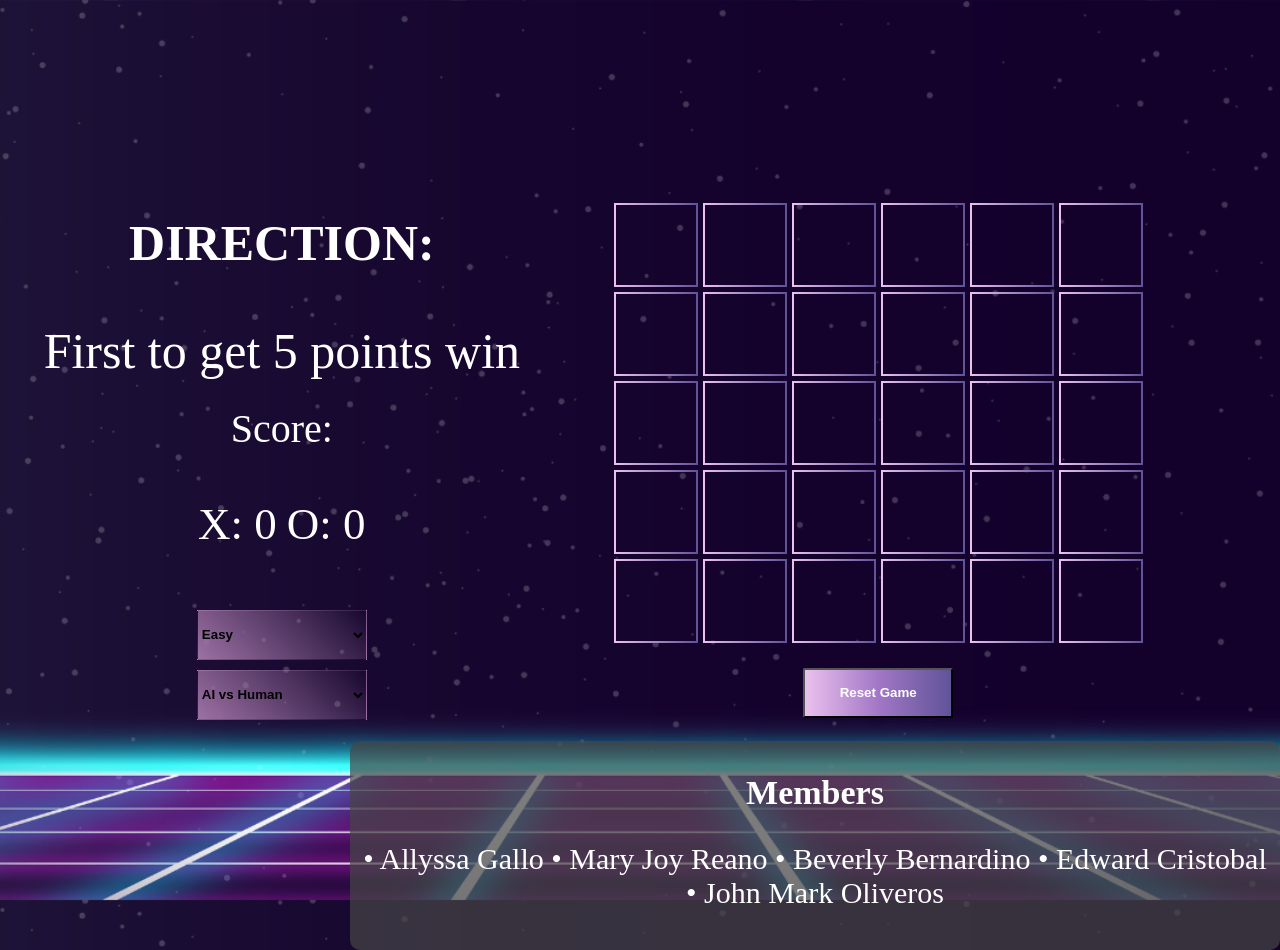
==== index.html @ d745b98a "Add files via upload" ====
<!DOCTYPE html>
<html lang="en">
<head>
    <meta charset="UTF-8">
    <meta name="viewport" content="width=device-width, initial-scale=1.0">
    <title>TIC TAC TOE</title>
    <link rel="stylesheet" href="tictactoe.css">
</head>
<body>
    <audio id="humanTurnSound" src="game.wav"></audio>
    <audio id="aiTurnSound" src="game.wav"></audio>
 
<div style="justify-self: center;">
    <h1>DIRECTION:</h1>
    <p style="color: white; font-size: 50px; margin-bottom: 10px; text-align: center;">First to get 5 points win</p>
   
   <div style="
">
        <p style="color: white;font-size: 40px;margin-top: 25px;text-align: center;margin-bottom: .5px;">Score:</p>
        <div style="display: flex;justify-content: center;align-items: center;">
            <p style="color: white;font-size: 45px;margin-right: 10px;">X: <span id="scoreX">0</span></p>
        <p style="color: white;font-size: 45px;">O: <span id="scoreO">0</span></p>
 
        </div>
    </div>
    <div style="
        text-align: center;
        margin-top: 15px;
    ">
        <select id="category">
            <option value="Easy">Easy</option>
            <option value="Difficult">Difficult</option>
            <option value="Expert">Expert</option>
        </select>
 
        <div style="margin-top: 10px;">
            <select id="players">
                <option value="AIvsHuman">AI vs Human</option>
                <option value="HumanvsHuman">Human vs Human</option>
            </select>
        </div>
    </div>
</div>
 
<div class="container" style="">
    <div id="game-container">
        <div id="board" class="board">
        </div>
    </div>
   
<button id="reset-button" onclick="resetGame()" style="
        color: white;
        margin-top: 25px;
        font-weight: 900;
        background: linear-gradient(to right, #EBC1EE, #A277C6, #605399); /* Add more colors here */
        animation: glow 2s infinite;
        border-radius: 2px;
        width: 150px;
        height: 50px;
">Reset Game</button>

</div>
<div id="popup-container" class="popup-container">
    <div class="popup-content">
        <p id="popup-message"></p>
        <button onclick="closePopup()">OK</button>
    </div>
</div>

<footer style="position: absolute; left: 350px; bottom: -50px;">
    <div style="text-align: center; background-color: rgba(71, 71, 71, 0.7); color: rgb(255, 255, 255); padding: 10px; border-radius: 10px;">
        <h1 style="font-size: 34px;">Members</h1>
        <p style="font-size: 30px; margin-bottom: 30px;">• Allyssa Gallo • Mary Joy Reano • Beverly Bernardino • Edward Cristobal • John Mark Oliveros</p>
    </div>
</footer>


 
 
<script>
   const humanTurnSound = document.getElementById('humanTurnSound');
    const aiTurnSound = document.getElementById('aiTurnSound');
 
const rows = 5;
const columns = 6;
let currentPlayer = 'X';
let gameBoard = Array.from({ length: rows }, () => Array(columns).fill(''));
let scoreX = 0;
let scoreO = 0;
 
 
function createGameBoard() {
    const boardElement = document.getElementById('board');
 
    for (let i = 0; i < rows; i++) {
        for (let j = 0; j < columns; j++) {
            const cell = document.createElement('div');
            cell.classList.add('cell');
            cell.setAttribute('data-row', i);
            cell.setAttribute('data-col', j);
            cell.addEventListener('click', handleCellClick);
            boardElement.appendChild(cell);
        }
    }
}
 

function showPopup(message) {
    const popupContainer = document.getElementById('popup-container');
    const popupMessage = document.getElementById('popup-message');

    popupMessage.textContent = message;
    popupContainer.style.display = 'flex';
}

function closePopup() {
    const popupContainer = document.getElementById('popup-container');
    popupContainer.style.display = 'none';
}


function handleCellClick(event) {
    const clickedCell = event.target;
    const row = Number(clickedCell.getAttribute('data-row'));
    const col = Number(clickedCell.getAttribute('data-col'));
 
    if (gameBoard[row][col] === '') {
        gameBoard[row][col] = currentPlayer;
        clickedCell.textContent = currentPlayer;
 
        if (checkForWinner(row, col)) {
            setTimeout(() => {
                showPopup(`${currentPlayer} wins!`);
                updateScores(currentPlayer);
                resetGame();
            }, 100);
        } else {
            currentPlayer = currentPlayer === 'X' ? 'O' : 'X';
 
             if (document.getElementById('players').value === 'AIvsHuman' && currentPlayer === 'O') {
                aiTurnSound.play(); 
                makeAIMove();
            } else {
                humanTurnSound.play(); 
               
            }
        }
    }
}
 
function makeAIMove() {
    aiTurnSound.play(); 
    
}
 
function checkForWinner(row, col) {
    let countHorizontal = 0;
    for (let i = 0; i < columns; i++) {
        if (gameBoard[row][i] === currentPlayer) {
            countHorizontal++;
            if (countHorizontal >= 6) {
                return true;
            }
        } else {
            countHorizontal = 0;
        }
    }
 
    let countVertical = 0;
    for (let i = 0; i < rows; i++) {
        if (gameBoard[i][col] === currentPlayer) {
            countVertical++;
            if (countVertical >= 5) {
                return true;
            }
        } else {
            countVertical = 0;
        }
    }
 
    let countDiagonal1 = 0;
    for (let i = -Math.min(row, col); i < Math.min(rows - row, columns - col); i++) {
        if (gameBoard[row + i][col + i] === currentPlayer) {
            countDiagonal1++;
            if (countDiagonal1 >= 5) {
                return true;
            }
        } else {
            countDiagonal1 = 0;
        }
    }
 
    if ((row === 1 && col === 0) || (row === 2 && col === 1) ||
        (row === 3 && col === 2) || (row === 4 && col === 3)) {
        let countDiagonal2 = 0;
        for (let i = -Math.min(row, col); i < Math.min(rows - row, columns - col); i++) {
            if (gameBoard[row + i][col + i] === currentPlayer) {
                countDiagonal2++;
                if (countDiagonal2 >= 4) {
                    return true;
                }
            } else {
                countDiagonal2 = 0;
            }
        }
    }
 
    if ((row === 0 && col === 2) || (row === 1 && col === 3) ||
        (row === 2 && col === 4) || (row === 3 && col === 5)) {
        let countDiagonal3 = 0;
        for (let i = -Math.min(row, col); i < Math.min(rows - row, columns - col); i++) {
            if (gameBoard[row + i][col + i] === currentPlayer) {
                countDiagonal3++;
                if (countDiagonal3 >= 4) {
                    return true;
                }
            } else {
                countDiagonal3 = 0;
            }
        }
    }
 
    if ((row === 0 && col === 3) || (row === 1 && col === 4) ||
        (row === 2 && col === 5)) {
        let countDiagonal4 = 0;
        for (let i = -Math.min(row, col); i < Math.min(rows - row, columns - col); i++) {
            if (gameBoard[row + i][col + i] === currentPlayer) {
                countDiagonal4++;
                if (countDiagonal4 >= 3) {
                    return true;
                }
            } else {
                countDiagonal4 = 0;
            }
        }
    }
 
    if ((row === 0 && col === 4) || (row === 1 && col === 5)) {
        let countDiagonal5 = 0;
        for (let i = -Math.min(row, col); i < Math.min(rows - row, columns - col); i++) {
            if (gameBoard[row + i][col + i] === currentPlayer) {
                countDiagonal5++;
                if (countDiagonal5 >= 2) {
                    return true;
                }
            } else {
                countDiagonal5 = 0;
            }
        }
    }
 
    if ((row === 3 && col === 0) || (row === 4 && col === 1)) {
        let countDiagonal6 = 0;
        for (let i = -Math.min(row, col); i < Math.min(rows - row, columns - col); i++) {
            if (gameBoard[row + i][col + i] === currentPlayer) {
                countDiagonal6++;
                if (countDiagonal6 >= 2) {
                    return true;
                }
            } else {
                countDiagonal6 = 0;
            }
        }
    }
 
    if ((row === 2 && col === 0) || (row === 3 && col === 1) || (row === 4 && col === 2)) {
        let countDiagonal7 = 0;
        for (let i = -Math.min(row, col); i < Math.min(rows - row, columns - col); i++) {
            if (gameBoard[row + i][col + i] === currentPlayer) {
                countDiagonal7++;
                if (countDiagonal7 >= 3) {
                    return true;
                }
            } else {
                countDiagonal7 = 0;
            }
        }
    }
    let countDiagonal8 = 0;
    for (let i = -Math.min(row, columns - col - 1); i < Math.min(rows - row, col + 1); i++) {
        if (gameBoard[row + i][col - i] === currentPlayer) {
            countDiagonal8++;
            if (countDiagonal8 >= 5) {
                return true;
            }
        } else {
            countDiagonal8 = 0;
        }
    }
 
    if ((row === 0 && col === 1) || (row === 1 && col === 0)) {
        let countDiagonal9 = 0;
        for (let i = -Math.min(row, columns - col - 1); i < Math.min(rows - row, col + 1); i++) {
            if (gameBoard[row + i][col - i] === currentPlayer) {
                countDiagonal9++;
                if (countDiagonal9 >= 2) {
                    return true;
                }
            } else {
                countDiagonal9 = 0;
            }
        }
    }
 
    if ((row === 0 && col === 2) || (row === 1 && col === 1) || (row === 2 && col === 0)) {
        let countDiagonal10 = 0;
        for (let i = -Math.min(row, columns - col - 1); i < Math.min(rows - row, col + 1); i++) {
            if (gameBoard[row + i][col - i] === currentPlayer) {
                countDiagonal10++;
                if (countDiagonal10 >= 3) {
                    return true;
                }
            } else {
                countDiagonal10 = 0;
            }
        }
    }
 
    if ((row === 0 && col === 3) || (row === 1 && col === 2) || (row === 2 && col === 1) || (row === 3 && col === 0)) {
        let countDiagonal11 = 0;
        for (let i = -Math.min(row, columns - col - 1); i < Math.min(rows - row, col + 1); i++) {
            if (gameBoard[row + i][col - i] === currentPlayer) {
                countDiagonal11++;
                if (countDiagonal11 >= 4) {
                    return true;
                }
            } else {
                countDiagonal11 = 0;
            }
        }
    }
 
    if ((row === 1 && col === 5) || (row === 2 && col === 4) || (row === 3 && col === 3) || (row === 4 && col === 2)) {
        let countDiagonal12 = 0;
        for (let i = -Math.min(row, columns - col - 1); i < Math.min(rows - row, col + 1); i++) {
            if (gameBoard[row + i][col - i] === currentPlayer) {
                countDiagonal12++;
                if (countDiagonal12 >= 4) {
                    return true;
                }
            } else {
                countDiagonal12 = 0;
            }
        }
    }
 
    if ((row === 2 && col === 5) || (row === 3 && col === 4) || (row === 4 && col === 3)) {
        let countDiagonal13 = 0;
        for (let i = -Math.min(row, columns - col - 1); i < Math.min(rows - row, col + 1); i++) {
            if (gameBoard[row + i][col - i] === currentPlayer) {
                countDiagonal13++;
                if (countDiagonal13 >= 3) {
                    return true;
                }
            } else {
                countDiagonal13 = 0;
            }
        }
    }
 
    if ((row === 3 && col === 5) || (row === 4 && col === 4)) {
        let countDiagonal14 = 0;
        for (let i = -Math.min(row, columns - col - 1); i < Math.min(rows - row, col + 1); i++) {
            if (gameBoard[row + i][col - i] === currentPlayer) {
                countDiagonal14++;
                if (countDiagonal14 >= 2) {
                    return true;
                }
            } else {
                countDiagonal14 = 0;
            }
        }
    }
 
    let isDraw = true;
    for (let i = 0; i < rows; i++) {
        for (let j = 0; j < columns; j++) {
            if (gameBoard[i][j] === '') {
                isDraw = false;
                break;
            }
        }
        if (!isDraw) {
            break;
        }
    }
 
    if (isDraw) {
        showPopup('It\'s a draw!');
        resetGame();
        return false; 
    }
 
   
    return false;
}
 
function makeAIMove() {
    let emptyCells = [];
    for (let i = 0; i < rows; i++) {
        for (let j = 0; j < columns; j++) {
            if (gameBoard[i][j] === '') {
                emptyCells.push({ row: i, col: j });
             
            }
        }
    }
 
   
 
    let winningMoves = [];
 
   
 
    if (emptyCells.length > 0) {
        if (document.getElementById('category').value === 'Difficult') {     
            const centerAndEdges = emptyCells.filter(cell => (cell.row === 2 && cell.col === 2) || (cell.row % 2 === 0 && cell.col % 2 === 0));
            const randomIndex = Math.floor(Math.random() * centerAndEdges.length);
            const AIMove = centerAndEdges[randomIndex];
            makeMoveAndUpdateDisplay(AIMove);
 
 
 
 
        } else if (document.getElementById('category').value === 'Expert') {    
            for (let i = 0; i < emptyCells.length; i++) {
                const testMove = emptyCells[i];
                gameBoard[testMove.row][testMove.col] = 'O';
                if (checkForWinner(testMove.row, testMove.col)) {
                    makeMoveAndUpdateDisplay(testMove);
                    updateScores('O');
                    showPopup('O wins!');
                    resetGame();
                    return;
                }
                gameBoard[testMove.row][testMove.col] = '';
            }
 
            for (let i = 0; i < emptyCells.length; i++) {
                const testMove = emptyCells[i];
                gameBoard[testMove.row][testMove.col] = 'X';
                if (checkForWinner(testMove.row, testMove.col)) {
                    makeMoveAndUpdateDisplay(testMove);
                    currentPlayer = 'X'; 
                    return;
                }
                gameBoard[testMove.row][testMove.col] = '';
            }
 
            const randomIndex = Math.floor(Math.random() * emptyCells.length);
            const AIMove = emptyCells[randomIndex];
            makeMoveAndUpdateDisplay(AIMove);
        } else {
            const randomIndex = Math.floor(Math.random() * emptyCells.length);
            const AIMove = emptyCells[randomIndex];
            makeMoveAndUpdateDisplay(AIMove);
        }
    }
}
 
 
function makeMoveAndUpdateDisplay(move) {
    gameBoard[move.row][move.col] = 'O';
    const AICell = document.querySelector(`.cell[data-row="${move.row}"][data-col="${move.col}"]`);
    AICell.textContent = 'O';

    setTimeout(() => {
        if (checkForWinner(move.row, move.col)) {
            updateScores('O');
            showPopup('O wins!');
            resetGame();
        } else {
            currentPlayer = 'X';
        }
    }, 100); 
}


function updateScores(winner) {
    if (winner === 'X') {
        scoreX++;
        document.getElementById('scoreX').textContent = scoreX;
        if (scoreX === 5) {
            showPopup('Player X wins the game!');
            resetScoresAndGame();
        }
    } else if (winner === 'O') {
        scoreO++;
        document.getElementById('scoreO').textContent = scoreO;
        if (scoreO === 5) {
            showPopup('Player O wins the game!');
            resetScoresAndGame();
        }
    }
}
 
function resetScoresAndGame() {
    scoreX = 0;
    scoreO = 0;
    document.getElementById('scoreX').textContent = scoreX;
    document.getElementById('scoreO').textContent = scoreO;
    resetGame();
}
 
function resetGame() {
    gameBoard = Array.from({ length: rows }, () => Array(columns).fill(''));
    const cells = document.querySelectorAll('.cell');
    cells.forEach(cell => {
        cell.textContent = '';
    });
    currentPlayer = 'X';
 
   
}
 
 
 
 
 
createGameBoard();
 
</script>
 
</body>
</html>
---- tictactoe.css ----
body {
    grid-template:
        ".. ..";
    display: grid;
    height: 100vh;
    margin: 0;
    background: url('tictac.png') center/cover;
    transition: background-color 0.3s ease-in-out;
    align-items: center;
}
 
.container {
    text-align: center;
    width: fit-content;
    padding: 50px;
    border-image: linear-gradient(to right, #EBC1EE, #605399);
    border-image-slice: 1;
    border-radius: 10px;
    transition: background-color 0.3s ease-in-out;
    animation: glow 2s infinite;
}
 
h1 {
    color: white;
    text-align: center;
    font-size: 50px;
    margin-bottom: 20px;
}
 
#game-container {
    margin-top: 20px;
}
 
.board {
    display: grid;
    grid-template-columns: repeat(6, 1fr);
    gap: 5px;
}
 
.cell {
    color: white;
    width: 80px;
    height: 80px;
    border: 2px solid;
    border-image: linear-gradient(to right, #EBC1EE, #605399);
    border-image-slice: 1;
    display: flex;
    align-items: center;
    justify-content: center;
    font-size: 2.5em;
    cursor: pointer;
    transition: background-color 0.3s ease-in-out;
    animation: glow 2s infinite;
}
 
.cell:hover {
    background-color: rgba(255, 255, 255, 0.5);
}
 
body.dark-mode {
    background-color: #121212;
    color: #ffffff;
}
 
.container.dark-mode {
    background-color: rgba(0, 0, 0, 0.8);
    color: #ffffff;
}
 
#game-container.dark-mode {
    background-color: #333;
    color: #ffffff;
}
 
.cell.dark-mode {
    border-color: #ffffff;
    background-color: #444;
}
 
.cell.dark-mode:hover {
    background-color: rgba(255, 255, 255, 0.2);
}
 
select {
    background: linear-gradient(45deg, #9d71a4, transparent);
    animation: glow 2s infinite;
    border-radius: 2px;
    width: 170px;
    height: 50px;
    border-image: linear-gradient(to right, #EBC1EE, #605399);
    font-weight: 800;
}
 
@keyframes glow {
    0% {
      box-shadow: 0 0 5px #3498db, 0 0 20px #3498db; /* Initial shadow values */
    }
    50% {
      box-shadow: 0 0 20px #605399, 0 0 30px #3498db; /* Intermediate shadow values */
    }
    100% {
      box-shadow: 0 0 5px #605399, 0 0 20px #605399; /* Final shadow values */
    }
  }

  .popup-container {
    display: none;
    position: fixed;
    top: 0;
    left: 0;
    width: 100%;
    height: 100%;
    border-image: linear-gradient(to right, #EBC1EE, #605399);
    justify-content: center;
    align-items: center;
}

.popup-content {
    background: white;
    padding: 20px;
    width: 350px;
    height: 200px;
    border-radius: 10px;
    text-align: center;
    font-size: 50px;
    font-weight: bolder;
    background:  linear-gradient(to right, #EBC1EE, #605399);
}
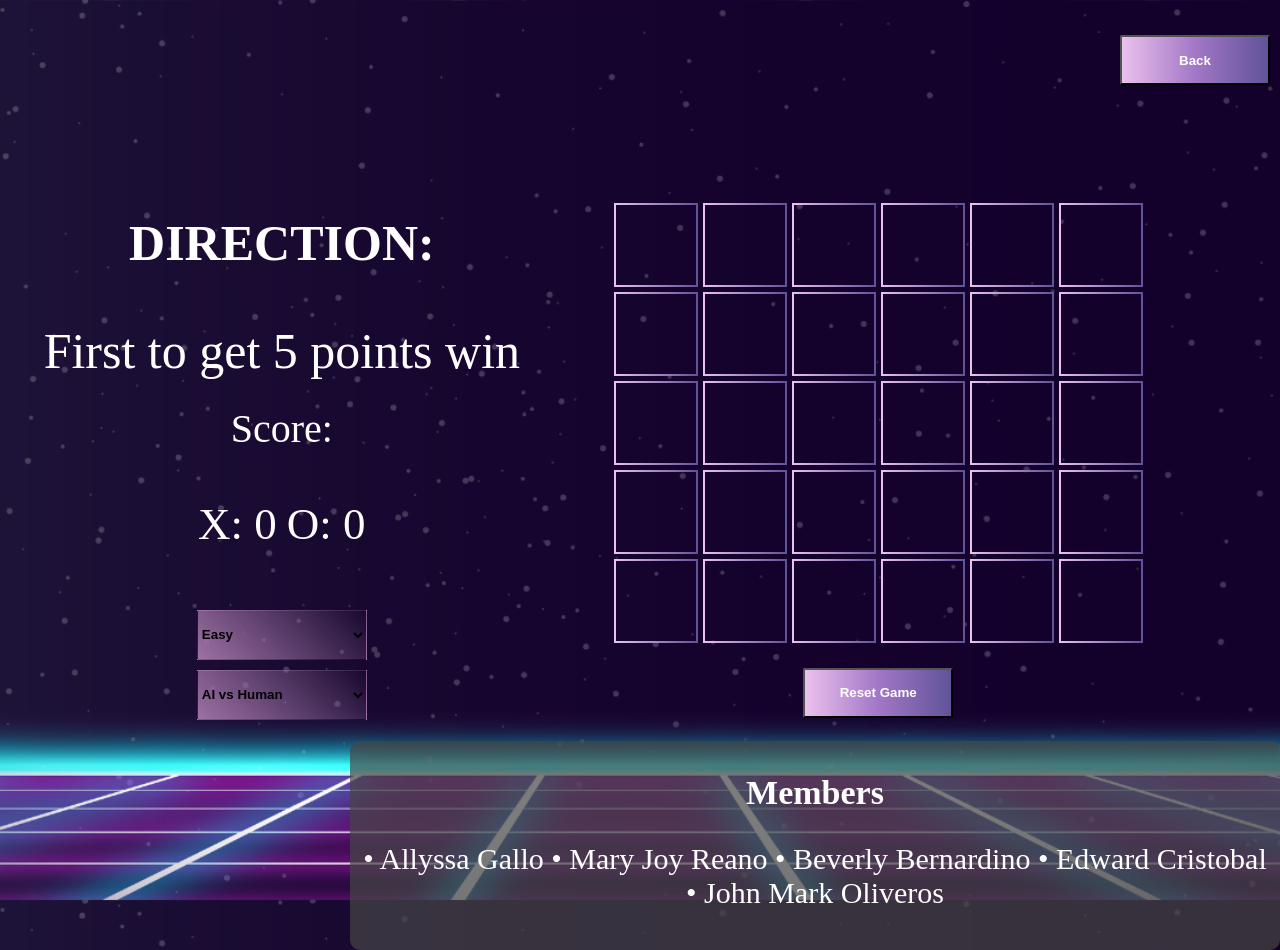
==== commit 8d04a2af: "Update index.html" ====
--- a/index.html
+++ b/index.html
@@ -58,7 +58,18 @@
         width: 150px;
         height: 50px;
 ">Reset Game</button>
-
+<div style="position: absolute; top: 10px; right: 10px;">
+    <!-- Add the back button here -->
+    <button id="back-button" onclick="goBack()" style= "color:white;
+        margin-top: 25px;
+        font-weight: 900;
+        background: linear-gradient(to right, #EBC1EE, #A277C6, #605399); /* Add more colors here */
+        animation: glow 2s infinite;
+        border-radius: 2px;
+        width: 150px;
+        height: 50px;
+        ">Back</button>
+</div>
 </div>
 <div id="popup-container" class="popup-container">
     <div class="popup-content">
@@ -79,19 +90,22 @@
  
 <script>
    const humanTurnSound = document.getElementById('humanTurnSound');
-    const aiTurnSound = document.getElementById('aiTurnSound');
- 
+const aiTurnSound = document.getElementById('aiTurnSound');
+
 const rows = 5;
 const columns = 6;
 let currentPlayer = 'X';
 let gameBoard = Array.from({ length: rows }, () => Array(columns).fill(''));
 let scoreX = 0;
 let scoreO = 0;
- 
- 
+
+function goBack() {
+            // Implement the logic to go back, for example, redirect to the previous page
+            window.history.back();
+        }
 function createGameBoard() {
     const boardElement = document.getElementById('board');
- 
+
     for (let i = 0; i < rows; i++) {
         for (let j = 0; j < columns; j++) {
             const cell = document.createElement('div');
@@ -123,333 +137,145 @@
     const clickedCell = event.target;
     const row = Number(clickedCell.getAttribute('data-row'));
     const col = Number(clickedCell.getAttribute('data-col'));
- 
+
     if (gameBoard[row][col] === '') {
         gameBoard[row][col] = currentPlayer;
         clickedCell.textContent = currentPlayer;
- 
+
         if (checkForWinner(row, col)) {
-            setTimeout(() => {
                 showPopup(`${currentPlayer} wins!`);
                 updateScores(currentPlayer);
                 resetGame();
-            }, 100);
-        } else {
-            currentPlayer = currentPlayer === 'X' ? 'O' : 'X';
- 
-             if (document.getElementById('players').value === 'AIvsHuman' && currentPlayer === 'O') {
-                aiTurnSound.play(); 
-                makeAIMove();
+            } else if (isBoardFull()) {
+                showPopup('It\'s a tie!');
+                resetGame();
             } else {
-                humanTurnSound.play(); 
-               
-            }
-        }
-    }
+                currentPlayer = currentPlayer === 'X' ? 'O' : 'X';
+
+                if (document.getElementById('players').value === 'AIvsHuman' && currentPlayer === 'O') {
+                    aiTurnSound.play();
+                    makeAIMove();
+                } else {
+                    humanTurnSound.play();
+                }
+            }
+        }
+
+    }
+
+    function isBoardFull() {
+            for (let i = 0; i < rows; i++) {
+                for (let j = 0; j < columns; j++) {
+                    if (gameBoard[i][j] === '') {
+                        return false;
+                    }
+                }
+            }
+            return true;
+        }
+
+const winCombos = [
+    [0, 1, 2, 3, 4, 5],
+    [6, 7, 8, 9, 10, 11],
+    [12, 13, 14, 15, 16, 17],
+    [18, 19, 20, 21, 22, 23],
+    [24, 25, 26, 27, 28, 29],
+    [0, 6, 12, 18, 24],
+    [1, 7, 13, 19, 25],
+    [2, 8, 14, 20, 26],
+    [3, 9, 15, 21, 27],
+    [4, 10, 16, 22, 28],
+    [5, 11, 17, 23, 29],
+    [18, 25],
+	[12, 19, 26],
+	[6, 13, 20, 27],
+	[0, 7, 14, 21, 28],
+	[1, 8, 15, 22, 29],
+	[2, 9, 16, 23],
+	[3, 10, 17],
+	[4, 11],
+	[1, 6],
+	[2, 7, 12],
+	[3, 8, 13, 18],
+	[24, 19, 14, 9 ,4],
+	[25, 20, 15, 10, 5],
+	[26, 21, 16, 11],
+	[27, 22, 17],
+	[28, 23]
+];
+ 
+function checkForWinner(row, col) {
+    const symbol = gameBoard[row][col];
+
+    for (const combo of winCombos) {
+        if (combo.every(index => {
+            const { row: comboRow, col: comboCol } = indexToRowCol(index);
+            return gameBoard[comboRow][comboCol] === symbol;
+        })) {
+            return true;
+        }
+    }
+
+    return false;
+}
+
+function indexToRowCol(index) {
+    const row = Math.floor(index / columns);
+    const col = index % columns;
+    return { row, col };
 }
  
 function makeAIMove() {
-    aiTurnSound.play(); 
-    
-}
- 
-function checkForWinner(row, col) {
-    let countHorizontal = 0;
-    for (let i = 0; i < columns; i++) {
-        if (gameBoard[row][i] === currentPlayer) {
-            countHorizontal++;
-            if (countHorizontal >= 6) {
-                return true;
-            }
-        } else {
-            countHorizontal = 0;
-        }
-    }
- 
-    let countVertical = 0;
-    for (let i = 0; i < rows; i++) {
-        if (gameBoard[i][col] === currentPlayer) {
-            countVertical++;
-            if (countVertical >= 5) {
-                return true;
-            }
-        } else {
-            countVertical = 0;
-        }
-    }
- 
-    let countDiagonal1 = 0;
-    for (let i = -Math.min(row, col); i < Math.min(rows - row, columns - col); i++) {
-        if (gameBoard[row + i][col + i] === currentPlayer) {
-            countDiagonal1++;
-            if (countDiagonal1 >= 5) {
-                return true;
-            }
-        } else {
-            countDiagonal1 = 0;
-        }
-    }
- 
-    if ((row === 1 && col === 0) || (row === 2 && col === 1) ||
-        (row === 3 && col === 2) || (row === 4 && col === 3)) {
-        let countDiagonal2 = 0;
-        for (let i = -Math.min(row, col); i < Math.min(rows - row, columns - col); i++) {
-            if (gameBoard[row + i][col + i] === currentPlayer) {
-                countDiagonal2++;
-                if (countDiagonal2 >= 4) {
-                    return true;
-                }
-            } else {
-                countDiagonal2 = 0;
-            }
-        }
-    }
- 
-    if ((row === 0 && col === 2) || (row === 1 && col === 3) ||
-        (row === 2 && col === 4) || (row === 3 && col === 5)) {
-        let countDiagonal3 = 0;
-        for (let i = -Math.min(row, col); i < Math.min(rows - row, columns - col); i++) {
-            if (gameBoard[row + i][col + i] === currentPlayer) {
-                countDiagonal3++;
-                if (countDiagonal3 >= 4) {
-                    return true;
-                }
-            } else {
-                countDiagonal3 = 0;
-            }
-        }
-    }
- 
-    if ((row === 0 && col === 3) || (row === 1 && col === 4) ||
-        (row === 2 && col === 5)) {
-        let countDiagonal4 = 0;
-        for (let i = -Math.min(row, col); i < Math.min(rows - row, columns - col); i++) {
-            if (gameBoard[row + i][col + i] === currentPlayer) {
-                countDiagonal4++;
-                if (countDiagonal4 >= 3) {
-                    return true;
-                }
-            } else {
-                countDiagonal4 = 0;
-            }
-        }
-    }
- 
-    if ((row === 0 && col === 4) || (row === 1 && col === 5)) {
-        let countDiagonal5 = 0;
-        for (let i = -Math.min(row, col); i < Math.min(rows - row, columns - col); i++) {
-            if (gameBoard[row + i][col + i] === currentPlayer) {
-                countDiagonal5++;
-                if (countDiagonal5 >= 2) {
-                    return true;
-                }
-            } else {
-                countDiagonal5 = 0;
-            }
-        }
-    }
- 
-    if ((row === 3 && col === 0) || (row === 4 && col === 1)) {
-        let countDiagonal6 = 0;
-        for (let i = -Math.min(row, col); i < Math.min(rows - row, columns - col); i++) {
-            if (gameBoard[row + i][col + i] === currentPlayer) {
-                countDiagonal6++;
-                if (countDiagonal6 >= 2) {
-                    return true;
-                }
-            } else {
-                countDiagonal6 = 0;
-            }
-        }
-    }
- 
-    if ((row === 2 && col === 0) || (row === 3 && col === 1) || (row === 4 && col === 2)) {
-        let countDiagonal7 = 0;
-        for (let i = -Math.min(row, col); i < Math.min(rows - row, columns - col); i++) {
-            if (gameBoard[row + i][col + i] === currentPlayer) {
-                countDiagonal7++;
-                if (countDiagonal7 >= 3) {
-                    return true;
-                }
-            } else {
-                countDiagonal7 = 0;
-            }
-        }
-    }
-    let countDiagonal8 = 0;
-    for (let i = -Math.min(row, columns - col - 1); i < Math.min(rows - row, col + 1); i++) {
-        if (gameBoard[row + i][col - i] === currentPlayer) {
-            countDiagonal8++;
-            if (countDiagonal8 >= 5) {
-                return true;
-            }
-        } else {
-            countDiagonal8 = 0;
-        }
-    }
- 
-    if ((row === 0 && col === 1) || (row === 1 && col === 0)) {
-        let countDiagonal9 = 0;
-        for (let i = -Math.min(row, columns - col - 1); i < Math.min(rows - row, col + 1); i++) {
-            if (gameBoard[row + i][col - i] === currentPlayer) {
-                countDiagonal9++;
-                if (countDiagonal9 >= 2) {
-                    return true;
-                }
-            } else {
-                countDiagonal9 = 0;
-            }
-        }
-    }
- 
-    if ((row === 0 && col === 2) || (row === 1 && col === 1) || (row === 2 && col === 0)) {
-        let countDiagonal10 = 0;
-        for (let i = -Math.min(row, columns - col - 1); i < Math.min(rows - row, col + 1); i++) {
-            if (gameBoard[row + i][col - i] === currentPlayer) {
-                countDiagonal10++;
-                if (countDiagonal10 >= 3) {
-                    return true;
-                }
-            } else {
-                countDiagonal10 = 0;
-            }
-        }
-    }
- 
-    if ((row === 0 && col === 3) || (row === 1 && col === 2) || (row === 2 && col === 1) || (row === 3 && col === 0)) {
-        let countDiagonal11 = 0;
-        for (let i = -Math.min(row, columns - col - 1); i < Math.min(rows - row, col + 1); i++) {
-            if (gameBoard[row + i][col - i] === currentPlayer) {
-                countDiagonal11++;
-                if (countDiagonal11 >= 4) {
-                    return true;
-                }
-            } else {
-                countDiagonal11 = 0;
-            }
-        }
-    }
- 
-    if ((row === 1 && col === 5) || (row === 2 && col === 4) || (row === 3 && col === 3) || (row === 4 && col === 2)) {
-        let countDiagonal12 = 0;
-        for (let i = -Math.min(row, columns - col - 1); i < Math.min(rows - row, col + 1); i++) {
-            if (gameBoard[row + i][col - i] === currentPlayer) {
-                countDiagonal12++;
-                if (countDiagonal12 >= 4) {
-                    return true;
-                }
-            } else {
-                countDiagonal12 = 0;
-            }
-        }
-    }
- 
-    if ((row === 2 && col === 5) || (row === 3 && col === 4) || (row === 4 && col === 3)) {
-        let countDiagonal13 = 0;
-        for (let i = -Math.min(row, columns - col - 1); i < Math.min(rows - row, col + 1); i++) {
-            if (gameBoard[row + i][col - i] === currentPlayer) {
-                countDiagonal13++;
-                if (countDiagonal13 >= 3) {
-                    return true;
-                }
-            } else {
-                countDiagonal13 = 0;
-            }
-        }
-    }
- 
-    if ((row === 3 && col === 5) || (row === 4 && col === 4)) {
-        let countDiagonal14 = 0;
-        for (let i = -Math.min(row, columns - col - 1); i < Math.min(rows - row, col + 1); i++) {
-            if (gameBoard[row + i][col - i] === currentPlayer) {
-                countDiagonal14++;
-                if (countDiagonal14 >= 2) {
-                    return true;
-                }
-            } else {
-                countDiagonal14 = 0;
-            }
-        }
-    }
- 
-    let isDraw = true;
-    for (let i = 0; i < rows; i++) {
-        for (let j = 0; j < columns; j++) {
-            if (gameBoard[i][j] === '') {
-                isDraw = false;
-                break;
-            }
-        }
-        if (!isDraw) {
-            break;
-        }
-    }
- 
-    if (isDraw) {
-        showPopup('It\'s a draw!');
-        resetGame();
-        return false; 
-    }
- 
-   
-    return false;
-}
- 
-function makeAIMove() {
+    aiTurnSound.play();
     let emptyCells = [];
+
     for (let i = 0; i < rows; i++) {
         for (let j = 0; j < columns; j++) {
             if (gameBoard[i][j] === '') {
                 emptyCells.push({ row: i, col: j });
-             
-            }
-        }
-    }
- 
-   
- 
-    let winningMoves = [];
- 
-   
- 
+            }
+        }
+    }
+
+
     if (emptyCells.length > 0) {
-        if (document.getElementById('category').value === 'Difficult') {     
+        if (document.getElementById('category').value === 'Difficult') {
             const centerAndEdges = emptyCells.filter(cell => (cell.row === 2 && cell.col === 2) || (cell.row % 2 === 0 && cell.col % 2 === 0));
             const randomIndex = Math.floor(Math.random() * centerAndEdges.length);
             const AIMove = centerAndEdges[randomIndex];
             makeMoveAndUpdateDisplay(AIMove);
- 
- 
- 
- 
-        } else if (document.getElementById('category').value === 'Expert') {    
+        } else if (document.getElementById('category').value === 'Expert') {
+            let winningMoveFound = false;
+
             for (let i = 0; i < emptyCells.length; i++) {
                 const testMove = emptyCells[i];
                 gameBoard[testMove.row][testMove.col] = 'O';
                 if (checkForWinner(testMove.row, testMove.col)) {
                     makeMoveAndUpdateDisplay(testMove);
-                    updateScores('O');
                     showPopup('O wins!');
                     resetGame();
                     return;
                 }
                 gameBoard[testMove.row][testMove.col] = '';
             }
- 
+
             for (let i = 0; i < emptyCells.length; i++) {
                 const testMove = emptyCells[i];
                 gameBoard[testMove.row][testMove.col] = 'X';
                 if (checkForWinner(testMove.row, testMove.col)) {
                     makeMoveAndUpdateDisplay(testMove);
-                    currentPlayer = 'X'; 
-                    return;
+                    currentPlayer = 'X';
+                    winningMoveFound = true;
+                    break;
                 }
                 gameBoard[testMove.row][testMove.col] = '';
             }
- 
-            const randomIndex = Math.floor(Math.random() * emptyCells.length);
-            const AIMove = emptyCells[randomIndex];
-            makeMoveAndUpdateDisplay(AIMove);
+
+            if (!winningMoveFound) {
+                const randomIndex = Math.floor(Math.random() * emptyCells.length);
+                const AIMove = emptyCells[randomIndex];
+                makeMoveAndUpdateDisplay(AIMove);
+            }
         } else {
             const randomIndex = Math.floor(Math.random() * emptyCells.length);
             const AIMove = emptyCells[randomIndex];
@@ -457,6 +283,27 @@
         }
     }
 }
+
+function findWinningMove(player, cells) {
+    for (let i = 0; i < cells.length; i++) {
+        const testMove = cells[i];
+        gameBoard[testMove.row][testMove.col] = player;
+        if (checkForWinner(testMove.row, testMove.col)) {
+            gameBoard[testMove.row][testMove.col] = ''; 
+            return testMove;
+        }
+        gameBoard[testMove.row][testMove.col] = ''; 
+    }
+    return -1;
+}
+
+function makeRandomMove(cells) {
+    const randomIndex = Math.floor(Math.random() * cells.length);
+    const AIMove = cells[randomIndex];
+    makeMoveAndUpdateDisplay(AIMove);
+}
+
+
  
  
 function makeMoveAndUpdateDisplay(move) {
@@ -487,12 +334,11 @@
     } else if (winner === 'O') {
         scoreO++;
         document.getElementById('scoreO').textContent = scoreO;
-        if (scoreO === 5) {
-            showPopup('Player O wins the game!');
-            resetScoresAndGame();
-        }
-    }
-}
+        showPopup('Player O wins!');
+        resetGame();
+    }
+}
+
  
 function resetScoresAndGame() {
     scoreX = 0;
@@ -522,4 +368,4 @@
 </script>
  
 </body>
-</html>+</html>
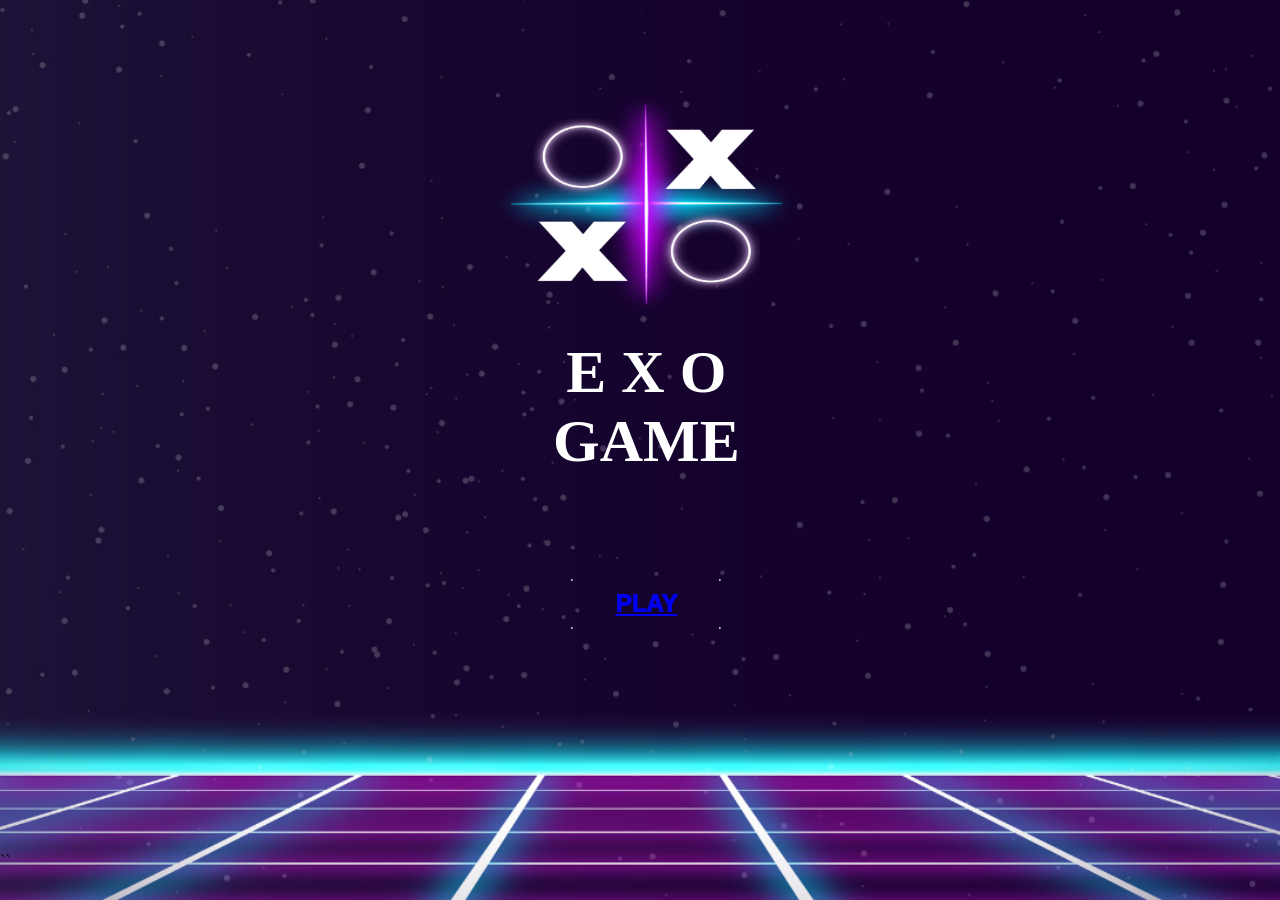
==== commit 25aeeba2: "Add files via upload" ====
--- a/index.html
+++ b/index.html
@@ -2,370 +2,37 @@
 <html lang="en">
 <head>
     <meta charset="UTF-8">
-    <meta name="viewport" content="width=device-width, initial-scale=1.0">
+    <meta name="viewport" content="width=device-width, initial-scale=1.0">``
     <title>TIC TAC TOE</title>
-    <link rel="stylesheet" href="tictactoe.css">
+    <link rel="stylesheet" href="TIC TAC TOE 2.css">
+
+
+
 </head>
 <body>
-    <audio id="humanTurnSound" src="game.wav"></audio>
-    <audio id="aiTurnSound" src="game.wav"></audio>
- 
-<div style="justify-self: center;">
-    <h1>DIRECTION:</h1>
-    <p style="color: white; font-size: 50px; margin-bottom: 10px; text-align: center;">First to get 5 points win</p>
+    <audio id="background-music" src="game3.mp3"loop autoplay></audio>
+    <div class="container" style="">
+        <div id="game-container">
+            <div id="board" class="board">  `
+            </div>
+        </div>
+
+    <img src="ticlogo.png" alt="logo" width="460" height="345">
+
+    <h1>E X O <br> GAME</h1>
    
-   <div style="
-">
-        <p style="color: white;font-size: 40px;margin-top: 25px;text-align: center;margin-bottom: .5px;">Score:</p>
-        <div style="display: flex;justify-content: center;align-items: center;">
-            <p style="color: white;font-size: 45px;margin-right: 10px;">X: <span id="scoreX">0</span></p>
-        <p style="color: white;font-size: 45px;">O: <span id="scoreO">0</span></p>
- 
-        </div>
+       
+         <button class="button">
+        <a id= 'play' class="button" href="tictactoe.html">PLAY</a>
+
     </div>
-    <div style="
-        text-align: center;
-        margin-top: 15px;
-    ">
-        <select id="category">
-            <option value="Easy">Easy</option>
-            <option value="Difficult">Difficult</option>
-            <option value="Expert">Expert</option>
-        </select>
- 
-        <div style="margin-top: 10px;">
-            <select id="players">
-                <option value="AIvsHuman">AI vs Human</option>
-                <option value="HumanvsHuman">Human vs Human</option>
-            </select>
-        </div>
+
     </div>
-</div>
- 
-<div class="container" style="">
-    <div id="game-container">
-        <div id="board" class="board">
-        </div>
-    </div>
-   
-<button id="reset-button" onclick="resetGame()" style="
-        color: white;
-        margin-top: 25px;
-        font-weight: 900;
-        background: linear-gradient(to right, #EBC1EE, #A277C6, #605399); /* Add more colors here */
-        animation: glow 2s infinite;
-        border-radius: 2px;
-        width: 150px;
-        height: 50px;
-">Reset Game</button>
-<div style="position: absolute; top: 10px; right: 10px;">
-    <!-- Add the back button here -->
-    <button id="back-button" onclick="goBack()" style= "color:white;
-        margin-top: 25px;
-        font-weight: 900;
-        background: linear-gradient(to right, #EBC1EE, #A277C6, #605399); /* Add more colors here */
-        animation: glow 2s infinite;
-        border-radius: 2px;
-        width: 150px;
-        height: 50px;
-        ">Back</button>
-</div>
-</div>
-<div id="popup-container" class="popup-container">
-    <div class="popup-content">
-        <p id="popup-message"></p>
-        <button onclick="closePopup()">OK</button>
-    </div>
-</div>
-
-<footer style="position: absolute; left: 350px; bottom: -50px;">
-    <div style="text-align: center; background-color: rgba(71, 71, 71, 0.7); color: rgb(255, 255, 255); padding: 10px; border-radius: 10px;">
-        <h1 style="font-size: 34px;">Members</h1>
-        <p style="font-size: 30px; margin-bottom: 30px;">• Allyssa Gallo • Mary Joy Reano • Beverly Bernardino • Edward Cristobal • John Mark Oliveros</p>
-    </div>
-</footer>
-
-
- 
- 
-<script>
-   const humanTurnSound = document.getElementById('humanTurnSound');
-const aiTurnSound = document.getElementById('aiTurnSound');
-
-const rows = 5;
-const columns = 6;
-let currentPlayer = 'X';
-let gameBoard = Array.from({ length: rows }, () => Array(columns).fill(''));
-let scoreX = 0;
-let scoreO = 0;
-
-function goBack() {
-            // Implement the logic to go back, for example, redirect to the previous page
-            window.history.back();
-        }
-function createGameBoard() {
-    const boardElement = document.getElementById('board');
-
-    for (let i = 0; i < rows; i++) {
-        for (let j = 0; j < columns; j++) {
-            const cell = document.createElement('div');
-            cell.classList.add('cell');
-            cell.setAttribute('data-row', i);
-            cell.setAttribute('data-col', j);
-            cell.addEventListener('click', handleCellClick);
-            boardElement.appendChild(cell);
-        }
-    }
-}
- 
-
-function showPopup(message) {
-    const popupContainer = document.getElementById('popup-container');
-    const popupMessage = document.getElementById('popup-message');
-
-    popupMessage.textContent = message;
-    popupContainer.style.display = 'flex';
-}
-
-function closePopup() {
-    const popupContainer = document.getElementById('popup-container');
-    popupContainer.style.display = 'none';
-}
-
-
-function handleCellClick(event) {
-    const clickedCell = event.target;
-    const row = Number(clickedCell.getAttribute('data-row'));
-    const col = Number(clickedCell.getAttribute('data-col'));
-
-    if (gameBoard[row][col] === '') {
-        gameBoard[row][col] = currentPlayer;
-        clickedCell.textContent = currentPlayer;
-
-        if (checkForWinner(row, col)) {
-                showPopup(`${currentPlayer} wins!`);
-                updateScores(currentPlayer);
-                resetGame();
-            } else if (isBoardFull()) {
-                showPopup('It\'s a tie!');
-                resetGame();
-            } else {
-                currentPlayer = currentPlayer === 'X' ? 'O' : 'X';
-
-                if (document.getElementById('players').value === 'AIvsHuman' && currentPlayer === 'O') {
-                    aiTurnSound.play();
-                    makeAIMove();
-                } else {
-                    humanTurnSound.play();
-                }
-            }
-        }
-
-    }
-
-    function isBoardFull() {
-            for (let i = 0; i < rows; i++) {
-                for (let j = 0; j < columns; j++) {
-                    if (gameBoard[i][j] === '') {
-                        return false;
-                    }
-                }
-            }
-            return true;
-        }
-
-const winCombos = [
-    [0, 1, 2, 3, 4, 5],
-    [6, 7, 8, 9, 10, 11],
-    [12, 13, 14, 15, 16, 17],
-    [18, 19, 20, 21, 22, 23],
-    [24, 25, 26, 27, 28, 29],
-    [0, 6, 12, 18, 24],
-    [1, 7, 13, 19, 25],
-    [2, 8, 14, 20, 26],
-    [3, 9, 15, 21, 27],
-    [4, 10, 16, 22, 28],
-    [5, 11, 17, 23, 29],
-    [18, 25],
-	[12, 19, 26],
-	[6, 13, 20, 27],
-	[0, 7, 14, 21, 28],
-	[1, 8, 15, 22, 29],
-	[2, 9, 16, 23],
-	[3, 10, 17],
-	[4, 11],
-	[1, 6],
-	[2, 7, 12],
-	[3, 8, 13, 18],
-	[24, 19, 14, 9 ,4],
-	[25, 20, 15, 10, 5],
-	[26, 21, 16, 11],
-	[27, 22, 17],
-	[28, 23]
-];
- 
-function checkForWinner(row, col) {
-    const symbol = gameBoard[row][col];
-
-    for (const combo of winCombos) {
-        if (combo.every(index => {
-            const { row: comboRow, col: comboCol } = indexToRowCol(index);
-            return gameBoard[comboRow][comboCol] === symbol;
-        })) {
-            return true;
-        }
-    }
-
-    return false;
-}
-
-function indexToRowCol(index) {
-    const row = Math.floor(index / columns);
-    const col = index % columns;
-    return { row, col };
-}
- 
-function makeAIMove() {
-    aiTurnSound.play();
-    let emptyCells = [];
-
-    for (let i = 0; i < rows; i++) {
-        for (let j = 0; j < columns; j++) {
-            if (gameBoard[i][j] === '') {
-                emptyCells.push({ row: i, col: j });
-            }
-        }
-    }
-
-
-    if (emptyCells.length > 0) {
-        if (document.getElementById('category').value === 'Difficult') {
-            const centerAndEdges = emptyCells.filter(cell => (cell.row === 2 && cell.col === 2) || (cell.row % 2 === 0 && cell.col % 2 === 0));
-            const randomIndex = Math.floor(Math.random() * centerAndEdges.length);
-            const AIMove = centerAndEdges[randomIndex];
-            makeMoveAndUpdateDisplay(AIMove);
-        } else if (document.getElementById('category').value === 'Expert') {
-            let winningMoveFound = false;
-
-            for (let i = 0; i < emptyCells.length; i++) {
-                const testMove = emptyCells[i];
-                gameBoard[testMove.row][testMove.col] = 'O';
-                if (checkForWinner(testMove.row, testMove.col)) {
-                    makeMoveAndUpdateDisplay(testMove);
-                    showPopup('O wins!');
-                    resetGame();
-                    return;
-                }
-                gameBoard[testMove.row][testMove.col] = '';
-            }
-
-            for (let i = 0; i < emptyCells.length; i++) {
-                const testMove = emptyCells[i];
-                gameBoard[testMove.row][testMove.col] = 'X';
-                if (checkForWinner(testMove.row, testMove.col)) {
-                    makeMoveAndUpdateDisplay(testMove);
-                    currentPlayer = 'X';
-                    winningMoveFound = true;
-                    break;
-                }
-                gameBoard[testMove.row][testMove.col] = '';
-            }
-
-            if (!winningMoveFound) {
-                const randomIndex = Math.floor(Math.random() * emptyCells.length);
-                const AIMove = emptyCells[randomIndex];
-                makeMoveAndUpdateDisplay(AIMove);
-            }
-        } else {
-            const randomIndex = Math.floor(Math.random() * emptyCells.length);
-            const AIMove = emptyCells[randomIndex];
-            makeMoveAndUpdateDisplay(AIMove);
-        }
-    }
-}
-
-function findWinningMove(player, cells) {
-    for (let i = 0; i < cells.length; i++) {
-        const testMove = cells[i];
-        gameBoard[testMove.row][testMove.col] = player;
-        if (checkForWinner(testMove.row, testMove.col)) {
-            gameBoard[testMove.row][testMove.col] = ''; 
-            return testMove;
-        }
-        gameBoard[testMove.row][testMove.col] = ''; 
-    }
-    return -1;
-}
-
-function makeRandomMove(cells) {
-    const randomIndex = Math.floor(Math.random() * cells.length);
-    const AIMove = cells[randomIndex];
-    makeMoveAndUpdateDisplay(AIMove);
-}
-
-
- 
- 
-function makeMoveAndUpdateDisplay(move) {
-    gameBoard[move.row][move.col] = 'O';
-    const AICell = document.querySelector(`.cell[data-row="${move.row}"][data-col="${move.col}"]`);
-    AICell.textContent = 'O';
-
-    setTimeout(() => {
-        if (checkForWinner(move.row, move.col)) {
-            updateScores('O');
-            showPopup('O wins!');
-            resetGame();
-        } else {
-            currentPlayer = 'X';
-        }
-    }, 100); 
-}
-
-
-function updateScores(winner) {
-    if (winner === 'X') {
-        scoreX++;
-        document.getElementById('scoreX').textContent = scoreX;
-        if (scoreX === 5) {
-            showPopup('Player X wins the game!');
-            resetScoresAndGame();
-        }
-    } else if (winner === 'O') {
-        scoreO++;
-        document.getElementById('scoreO').textContent = scoreO;
-        showPopup('Player O wins!');
-        resetGame();
-    }
-}
-
- 
-function resetScoresAndGame() {
-    scoreX = 0;
-    scoreO = 0;
-    document.getElementById('scoreX').textContent = scoreX;
-    document.getElementById('scoreO').textContent = scoreO;
-    resetGame();
-}
- 
-function resetGame() {
-    gameBoard = Array.from({ length: rows }, () => Array(columns).fill(''));
-    const cells = document.querySelectorAll('.cell');
-    cells.forEach(cell => {
-        cell.textContent = '';
-    });
-    currentPlayer = 'X';
- 
-   
-}
- 
- 
- 
- 
- 
-createGameBoard();
- 
-</script>
- 
+    <script>
+                const backgroundMusic = document.getElementById('background-music');
+                document.addEventListener('non-click', function () {
+            backgroundMusic.play();
+        });
+    </script>
 </body>
 </html>
--- a/TIC TAC TOE 2.css
+++ b/TIC TAC TOE 2.css
@@ -0,0 +1,63 @@
+body {
+    grid-template:
+        ".. ..";
+    display: grid;
+    height: 100vh;
+    margin: 0;
+    background: url('tictac.png') center/cover;
+    transition: background-color 0.3s ease-in-out;
+    align-items: center;
+}
+
+.container {
+  text-align: center;
+  width: 555px;
+  height: 702px;
+  padding: 10px;
+  /* border: 2px solid; */
+  border-image: linear-gradient(to right, #EBC1EE, #605399);
+  border-image-slice: 1;
+  border-radius: 9px;
+  transition: background-color 0.3s ease-in-out;
+  animation: glow 2s infinite;
+  margin-left: 2px;
+  margin-bottom: 1000px;
+}
+
+h1 {
+
+  color: white;
+  text-align: center;
+  font-size: 60px;
+  margin-bottom: -47px;
+  margin-top: -45px 
+}
+button {
+            color: white;
+            font-size: x-large;
+            margin-top: 150px;
+            margin-bottom: 20px;
+            font-weight: 1000;
+            background: border-box;
+            animation: glow 2s infinite;
+            border-radius: 2px;
+            width: 150px;
+            height: 50px;
+            border-image: linear-gradient(to right, #EBC1EE, #605399);
+}
+
+img {
+  height: 50%;
+}
+
+@keyframes glow {
+    0% {
+      box-shadow: 0 0 5px #3498db, 0 0 20px #3498db; /* Initial shadow values */
+    }
+    50% {
+      box-shadow: 0 0 20px #DB00B6, 0 0 30px #3498db; /* Intermediate shadow values */
+    }
+    100% {
+      box-shadow: 0 0 5px #DB00B6, 0 0 20px DB00B6; /* Final shadow values */
+    }
+  }
